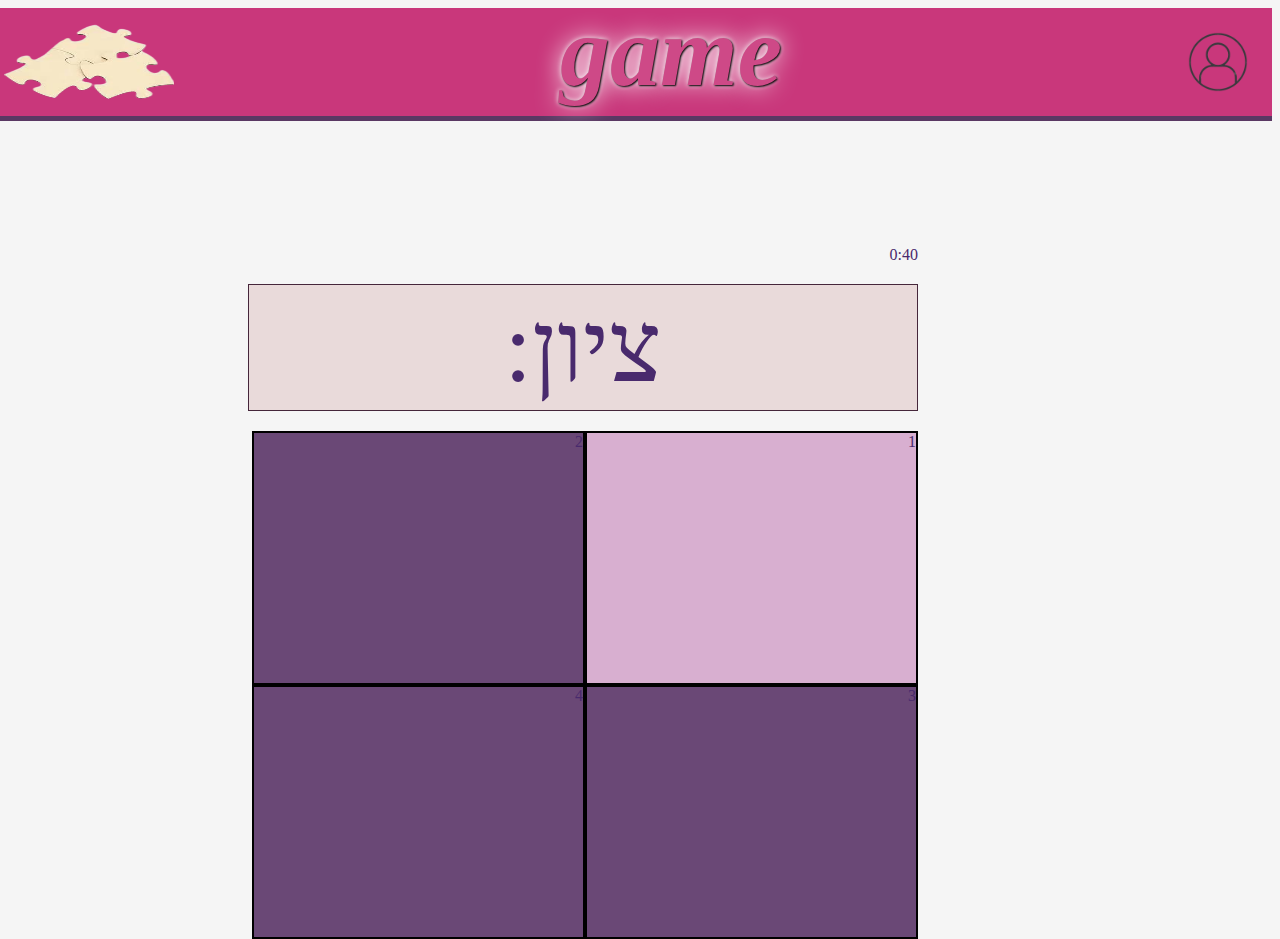
==== html/cachItGame.html @ 831b817c "add" ====
<!DOCTYPE html>
<html lang="en">
<head>
    <meta charset="UTF-8">
    <meta name="viewport" content="width=device-width, initial-scale=1.0">
    <link rel="stylesheet" href="../css/generalStyle.css">
    <link rel="stylesheet" href="../css/cachItGame.css">
    <title>cachItGame</title>
</head>
<body dir="rtl">
    <header> 
        <div class="countiner1">
            <a class="login" href="../index.html">
                <img class="loginimg" src="../pic/login.png"/>
                <div class="userName"></div>
            </a>
            <a href="../html/selectGame.html" ><h1 id="name"> game </br> </h1></a>
            <a href="../html/scoreTable.html" >
            <img id="logo" src="../pic/logoForPrj.png " alt="logo" width="170px" height="100px" > </a>
        </div>
    </div>
    <!-- </header>
    <main> 
    <div id="insraction">
        <span id="eix" onclick="startGame()"> &#x2718 </span>
        <div style="margin-right: 40px;">
    </br>
       <span style="font-weight: bolder;"> הוראות משחק:  </span>
    </br> 
        במשחק יש ארבעה ריבועים- שלוש בצבע סגול ואחד בצבע ורוד המופעים בסדר רנדומלי על המסך.
    </br>
         סדר הריבועים משתנה כל שתי שניות מלחיצה על אחד הריבועים או כל שתי שניות ללא לחיצה בכלל. 
        </br>
        כאשר לוחצים על הריבוע הורוד צוברים 5 נקודות וכאשר לוחצים על הריבוע סגול יורדים 5 נקודות
</br>
        המשחק נגמר כאשר הזמן נגמר
    </br>
    המטרה-לצבור כמה שיותר נקודות
</br>
בהצלחה!


</div> -->



<section>
    <div id="timer"></div>
    <div id="gameArea">
    <p id="score"> ציון:  </p>

 <div id="countiner" onload="startGame()">
    <div id="div1" onclick="increaseScore()">1 </div>
    <div id="div2" onclick="decreaseScore()"> 2</div>
    <div id="div3" onclick="decreaseScore()"> 3</div>
    <div id="div4" onclick="decreaseScore()">4 </div>
 </div>
</div>


</section>
</main>

    <script src="../javaScript/cachItGame.js"> </script>
</body>
</html>
---- css/generalStyle.css ----
.countiner1{
    display: flex;
    flex-direction:row;
    /* gap: 10px; */
    width:auto;
    justify-content: space-between;
}
#name{
    font-weight: bold;
    font-family: Georgia, 'Times New Roman', Times, serif;
    color:  #ce4987  ;
    font-style: italic;
    font-size: 100px;
    text-align: center;
    text-shadow: 1px 1px 2px black, 0 0 25px white, 0 0 5px whitesmoke;
    margin: 0;
    padding: 0;
    line-height: 80px;
    top:100px;
}
#logo{
    padding: 0%;
    top: 0px;
    position: relative;
    height: 100px;
    /* border-radius: 50%;
    box-shadow: 1px 1px 2px black, 0 0 25px white, 0 0 5px rgb(93, 91, 91); */
    /* right: 13vw; */
}

header{
    background-color: #c9377b;
    padding: 100px;
    width: 100%;
    height:100px;
    top: 0px;
    padding: 4px;
    border-bottom: 5px solid #5a3863;
}

body{
    background-color: whitesmoke;
    color: #492a6d;
    direction: rtl;
}
.loginimg{
    height: 100px;
  }
  .login{
    display: flex;
    align-items: center;
    height: 100px;
  }
  .userName{
    font-size: 20px;
    color: white;
    text-decoration: underline;
  }

  header a{
    text-decoration: none;
  }
/* <header> 
        <div class="countiner1">
            <h1 id="name"> game </br> </h1>
            <a href="../home.html" >
            <img id="logo" src="../pic/logo.png " alt="logo" width="170px" height="100px" > </a>
        </div>
    </div>
    </header> */
---- css/cachItGame.css ----
#insraction{
    position: absolute;
    display: block;
    width: 90%;
    height: 75%;
    font-size: 40px;
    font-family:Georgia, 'Times New Roman', Times, serif;
    background-color:rgb(180, 153, 171);
    border-radius: 40px;
    padding: 30px;
    justify-content: center;
    z-index: 1;
    line-height: 1.5;
    top:163px;
    margin-right: 40px;
  }

  #countiner{
    display: flex;
    flex-wrap: wrap;
    width: 100%;
    height: 100%; 
    margin-left: 60px;
}

#div1{
    background-color: rgb(216, 175, 208);
     width:36%; 
    margin: 0;
    border: 2px solid black;
    height:250px;

}
#div2{
    background-color: rgb(106, 72, 118);
    width:36%; 
    height:250px;
    margin: 0;
    border: 2px solid black;
}
#div3{
    background-color: rgb(106, 72, 118);
    width:36%; 
    height: 250px;
    margin: 0;
    border: 2px solid black;
}
#div4{
    background-color: rgb(106, 72, 118);
    width:36%; 
    height:250px;
    margin: 0;
    border: 2px solid black;
}
 section p{
    background-color: rgb(233, 218, 218);
    margin-bottom: 20px;
    margin-top: 20px;
    font-size: 100px; 
    border: 1.5px solid rgb(69, 38, 58); 
    padding: 5px;
    text-align: center;
    width:72%; 
}
 section{
    /* margin-left: 200px; */
    margin-right:350px;
    margin-top: 130px;
    /* display: flex;
    flex-direction: column; */
    justify-content: center;
     

 }

 #eix:hover{
    font-size: 40px;
    box-shadow: 1px 1px 2px black, 0 0 25px white, 0 0 5px whitesmoke;
 }
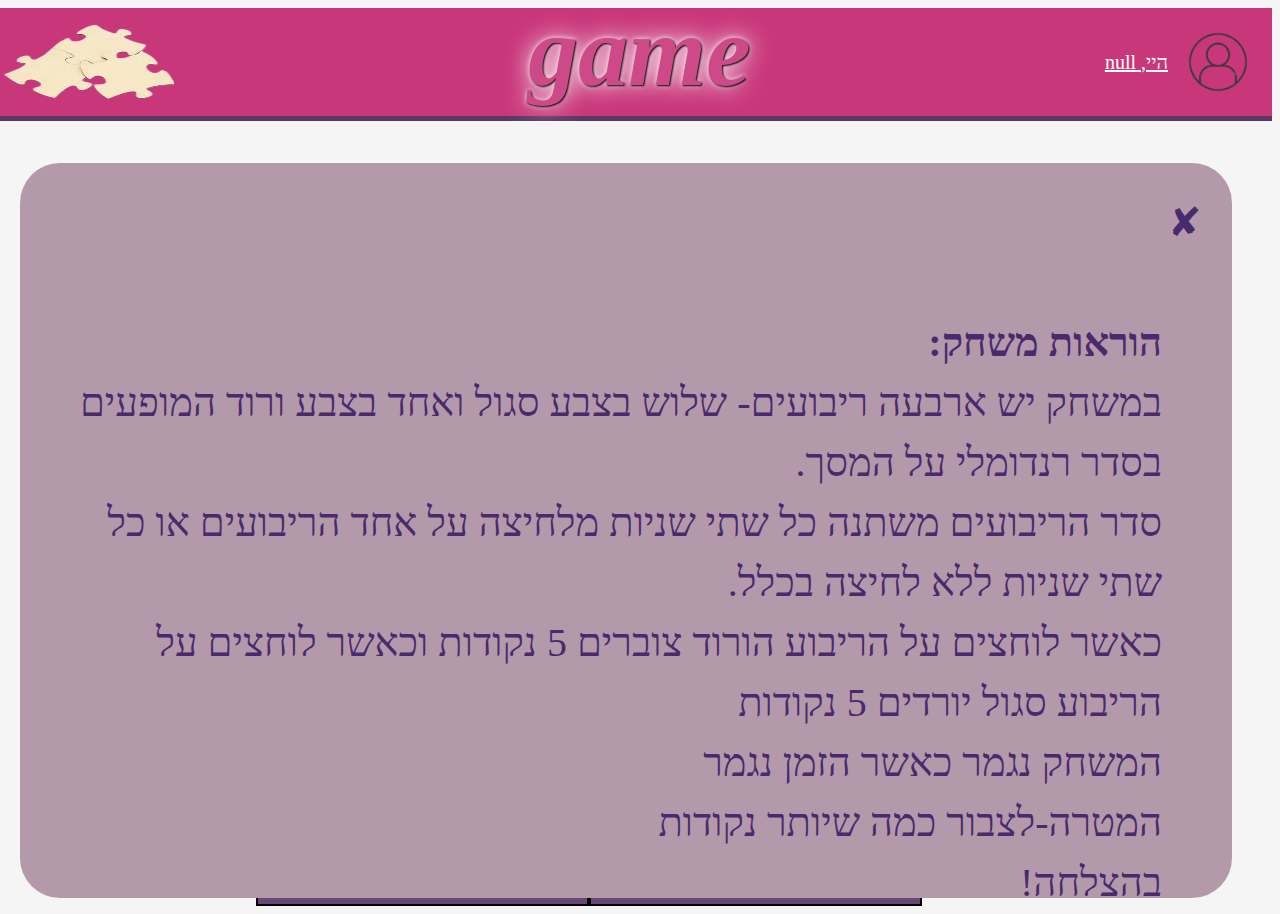
==== commit b44dab4f: "Merge branch 'main' of github.com:TzofiaTurgeman/games" ====
--- a/html/cachItGame.html
+++ b/html/cachItGame.html
@@ -19,10 +19,10 @@
             <img id="logo" src="../pic/logoForPrj.png " alt="logo" width="170px" height="100px" > </a>
         </div>
     </div>
-    <!-- </header>
+    </header>
     <main> 
     <div id="insraction">
-        <span id="eix" onclick="startGame()"> &#x2718 </span>
+        <span id="eix" onclick="clickOnX()"> &#x2718 </span>
         <div style="margin-right: 40px;">
     </br>
        <span style="font-weight: bolder;"> הוראות משחק:  </span>
@@ -39,8 +39,8 @@
 </br>
 בהצלחה!
 
-
-</div> -->
+</div>
+</div> 
 
 
 
@@ -49,7 +49,7 @@
     <div id="gameArea">
     <p id="score"> ציון:  </p>
 
- <div id="countiner" onload="startGame()">
+ <div id="countiner" >
     <div id="div1" onclick="increaseScore()">1 </div>
     <div id="div2" onclick="decreaseScore()"> 2</div>
     <div id="div3" onclick="decreaseScore()"> 3</div>
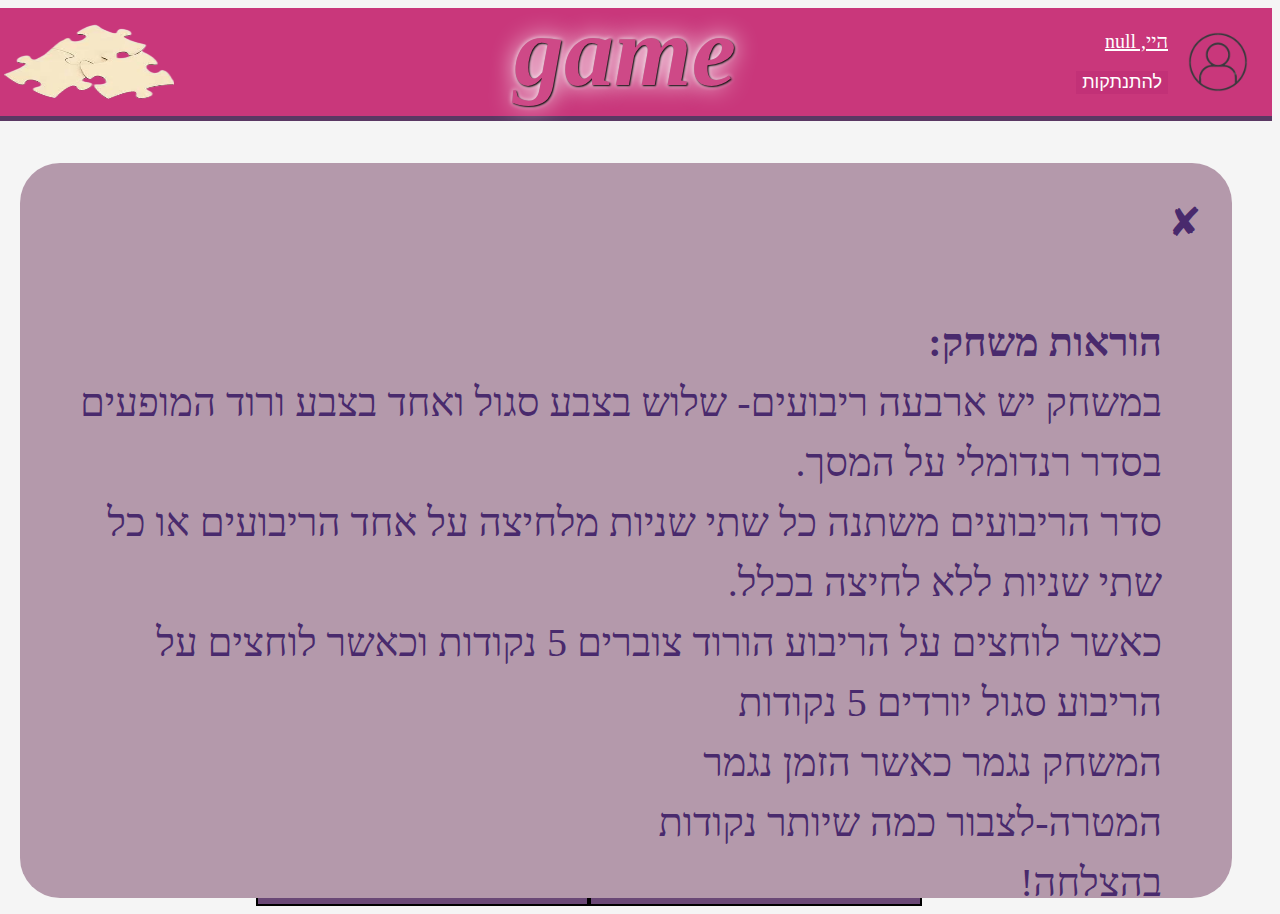
==== commit ceb91023: "with log out bootom" ====
--- a/html/cachItGame.html
+++ b/html/cachItGame.html
@@ -12,7 +12,8 @@
         <div class="countiner1">
             <a class="login" href="../index.html">
                 <img class="loginimg" src="../pic/login.png"/>
-                <div class="userName"></div>
+                <div id="countinerForLog"> <div class="userName"></div> </br>
+                 <input type="submit" value="להתנתקות" id="logoutBottem" onclick="logOut()"> </div>
             </a>
             <a href="../html/selectGame.html" ><h1 id="name"> game </br> </h1></a>
             <a href="../html/scoreTable.html" >
--- a/css/cachItGame.css
+++ b/css/cachItGame.css
@@ -78,3 +78,19 @@
     box-shadow: 1px 1px 2px black, 0 0 25px white, 0 0 5px whitesmoke;
  }
  
+ #countinerForLog{
+    display: flex;
+    flex-direction: column;
+}
+
+#logoutBottem{
+    background-color: rgb(194, 49, 119);
+    border: 0px solid black;
+    color: white;
+    font-size: large;
+}
+
+#logoutBottem:hover{
+    text-shadow: 1px 1px 5px black, 0 0 25px white, 0 0 10px whitesmoke;
+    box-shadow: 1px 1px 5px black, 0 0 25px white, 0 0 10px whitesmoke;
+}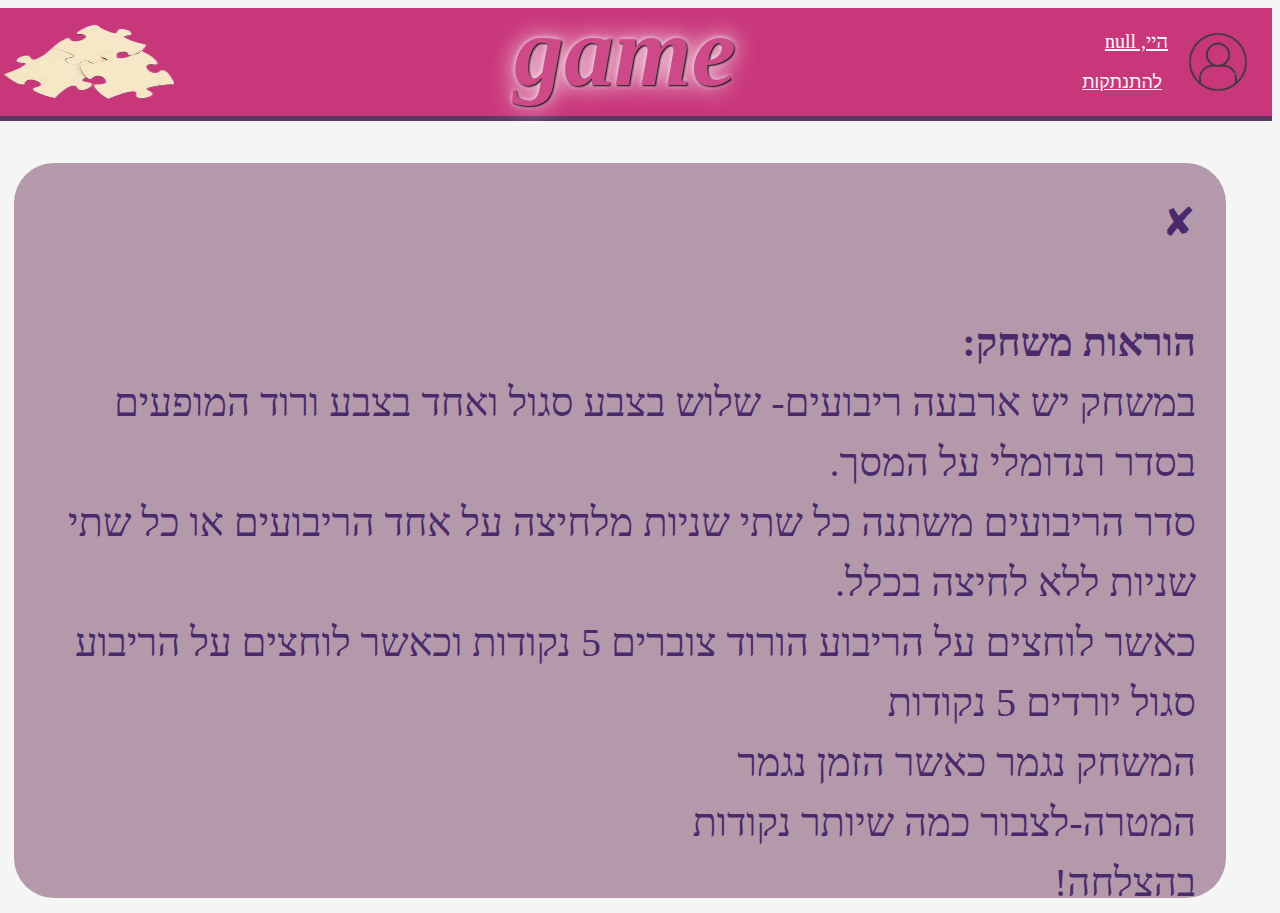
==== commit c761b17c: "small changes" ====
--- a/html/cachItGame.html
+++ b/html/cachItGame.html
@@ -24,7 +24,7 @@
     <main> 
     <div id="insraction">
         <span id="eix" onclick="clickOnX()"> &#x2718 </span>
-        <div style="margin-right: 40px;">
+        <div>
     </br>
        <span style="font-weight: bolder;"> הוראות משחק:  </span>
     </br> 
--- a/css/cachItGame.css
+++ b/css/cachItGame.css
@@ -63,14 +63,9 @@
     width:72%; 
 }
  section{
-    /* margin-left: 200px; */
-    margin-right:350px;
-    margin-top: 130px;
-    /* display: flex;
-    flex-direction: column; */
+    margin-right: 350px;
+    margin-top: 80px;
     justify-content: center;
-     
-
  }
 
  #eix:hover{
@@ -84,13 +79,21 @@
 }
 
 #logoutBottem{
-    background-color: rgb(194, 49, 119);
+    background-color: #c9377b;
     border: 0px solid black;
-    color: white;
+    color: whitesmoke;
     font-size: large;
+    text-decoration: underline;
+    font-family: Verdana, Geneva, Tahoma, sans-serif;
 }
 
 #logoutBottem:hover{
     text-shadow: 1px 1px 5px black, 0 0 25px white, 0 0 10px whitesmoke;
     box-shadow: 1px 1px 5px black, 0 0 25px white, 0 0 10px whitesmoke;
-}+}
+ main{
+    justify-content: center;
+    justify-items: center;
+    align-content: center;
+    align-items: center;
+ }
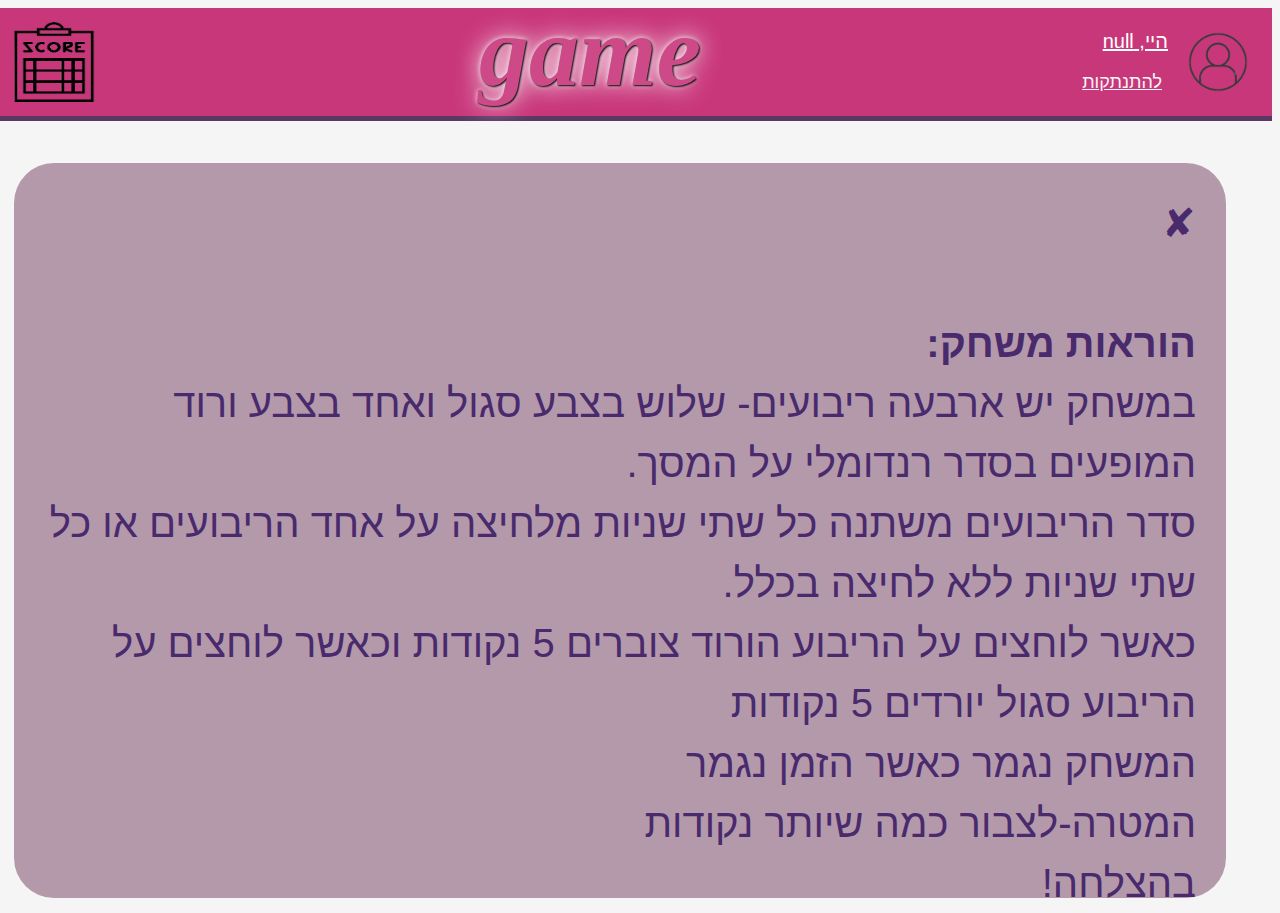
==== commit b7f35830: "add" ====
--- a/html/cachItGame.html
+++ b/html/cachItGame.html
@@ -13,11 +13,13 @@
             <a class="login" href="../index.html">
                 <img class="loginimg" src="../pic/login.png"/>
                 <div id="countinerForLog"> <div class="userName"></div> </br>
-                 <input type="submit" value="להתנתקות" id="logoutBottem" onclick="logOut()"> </div>
+                 <input type="submit" value="להתנתקות" id="logoutBottem" onclick="logOut()">
+                </div>
             </a>
             <a href="../html/selectGame.html" ><h1 id="name"> game </br> </h1></a>
             <a href="../html/scoreTable.html" >
-            <img id="logo" src="../pic/logoForPrj.png " alt="logo" width="170px" height="100px" > </a>
+                <img id="logo" src="../pic/scoreTable2.png" alt="logo">
+            </a>
         </div>
     </div>
     </header>
--- a/css/generalStyle.css
+++ b/css/generalStyle.css
@@ -22,10 +22,9 @@
     padding: 0%;
     top: 0px;
     position: relative;
-    height: 100px;
-    /* border-radius: 50%;
-    box-shadow: 1px 1px 2px black, 0 0 25px white, 0 0 5px rgb(93, 91, 91); */
-    /* right: 13vw; */
+    width: 100px;
+    height: 80px;
+    margin-top: 10px;
 }
 
 header{
@@ -36,6 +35,7 @@
     top: 0px;
     padding: 4px;
     border-bottom: 5px solid #5a3863;
+    align-items: center;
 }
 
 body{
@@ -60,11 +60,6 @@
   header a{
     text-decoration: none;
   }
-/* <header> 
-        <div class="countiner1">
-            <h1 id="name"> game </br> </h1>
-            <a href="../home.html" >
-            <img id="logo" src="../pic/logo.png " alt="logo" width="170px" height="100px" > </a>
-        </div>
-    </div>
-    </header> */+body{
+  font-family: Verdana, Geneva, Tahoma, sans-serif;
+}
--- a/css/cachItGame.css
+++ b/css/cachItGame.css
@@ -4,7 +4,6 @@
     width: 90%;
     height: 75%;
     font-size: 40px;
-    font-family:Georgia, 'Times New Roman', Times, serif;
     background-color:rgb(180, 153, 171);
     border-radius: 40px;
     padding: 30px;
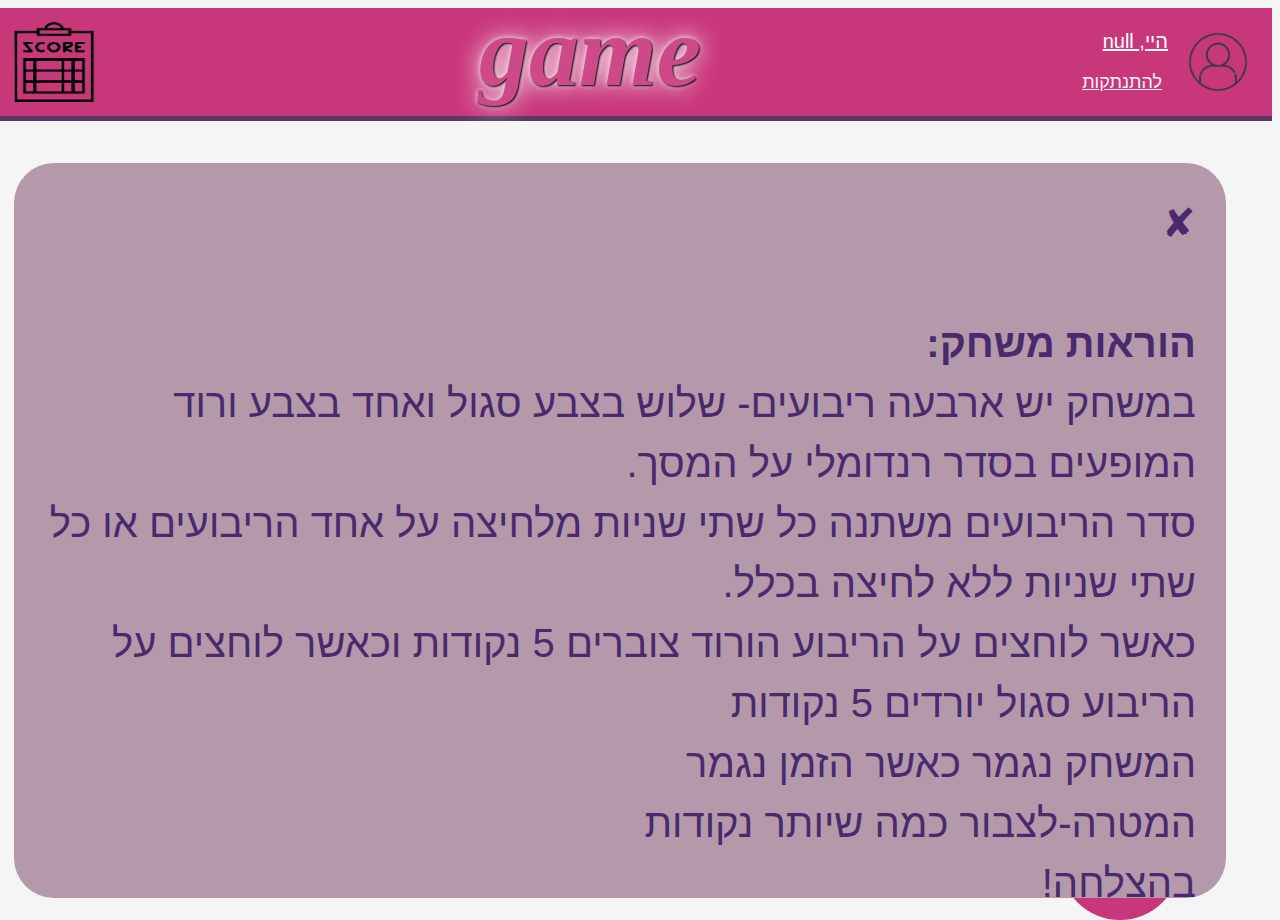
==== commit c193b2d9: "final project" ====
--- a/html/cachItGame.html
+++ b/html/cachItGame.html
@@ -10,7 +10,7 @@
 <body dir="rtl">
     <header> 
         <div class="countiner1">
-            <a class="login" href="../index.html">
+            <a class="login">
                 <img class="loginimg" src="../pic/login.png"/>
                 <div id="countinerForLog"> <div class="userName"></div> </br>
                  <input type="submit" value="להתנתקות" id="logoutBottem" onclick="logOut()">
@@ -62,6 +62,8 @@
 
 
 </section>
+
+<a href="../html/selectGame.html"> <div id="back">  &#x290D </div> </a>
 </main>
 
     <script src="../javaScript/cachItGame.js"> </script>
--- a/css/generalStyle.css
+++ b/css/generalStyle.css
@@ -18,6 +18,13 @@
     line-height: 80px;
     top:100px;
 }
+
+#name:hover{
+  text-shadow: 1px 1px 5px black, 0 0 30px white, 0 0 10px whitesmoke;
+  transform: scale(1.1);
+  transition: 1s;
+}
+
 #logo{
     padding: 0%;
     top: 0px;
--- a/css/cachItGame.css
+++ b/css/cachItGame.css
@@ -96,3 +96,27 @@
     align-content: center;
     align-items: center;
  }
+
+
+ #back{
+    background-color: #c9377b;
+    color: whitesmoke;
+    font-size: 90px;
+    font-weight: bold;
+    height: 80px;
+    width: 80px;
+    border-radius: 50%;
+    padding: 20px;
+    position: absolute;
+    top:800px;
+    right: 100px;
+    display: flex;
+    align-items: center;
+ }
+
+ #back:hover{
+    text-shadow: 1px 1px 5px black, 0 0 30px white, 0 0 10px whitesmoke;
+    box-shadow:1px 1px 5px black, 0 0 30px rgb(130, 42, 111), 0 0 20px rgb(186, 38, 167) ;
+    transform: scale(1.1);
+    transition: 1s;
+ }
